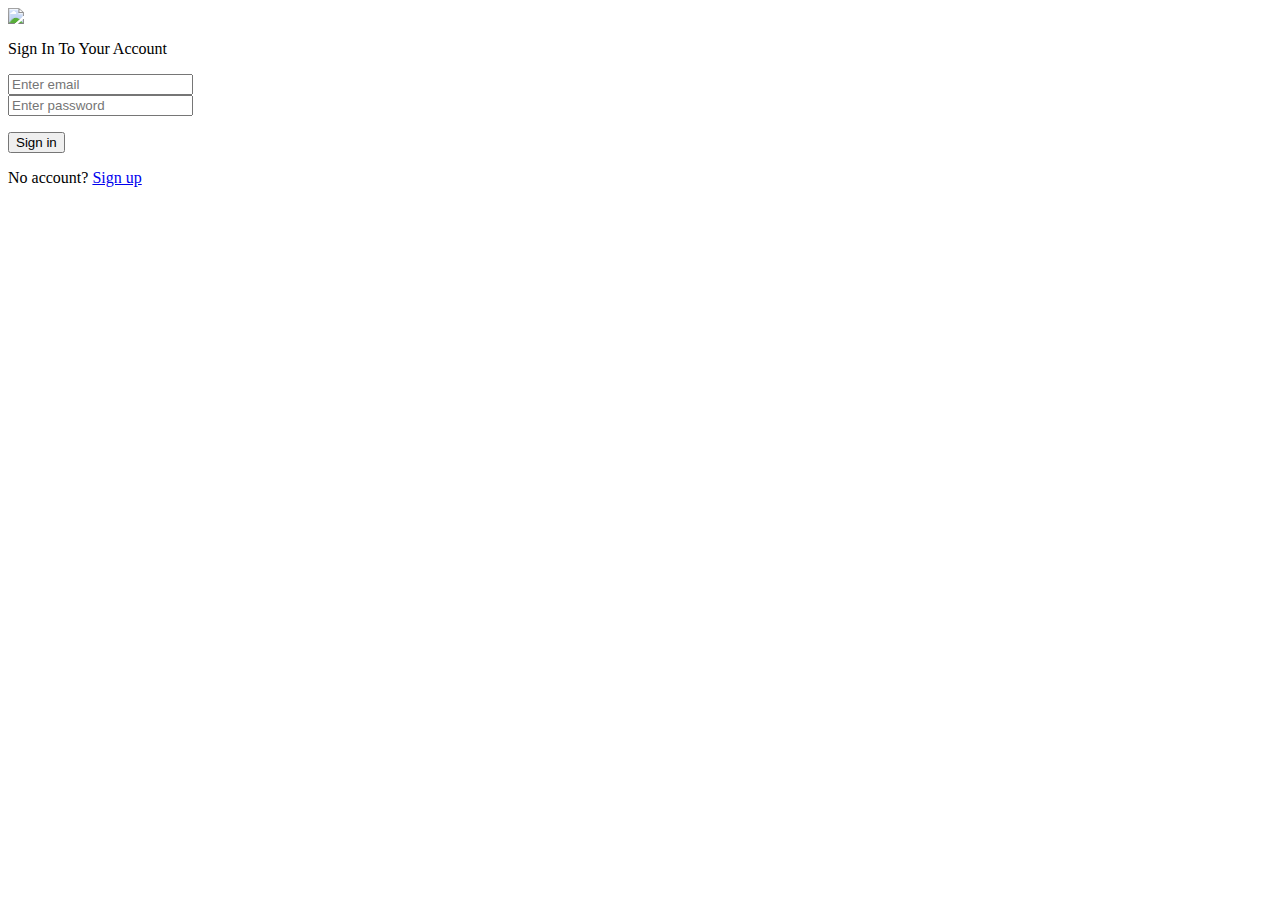
==== index.html @ effb729a "Create index.html" ====
<html>
<head>
    <meta name="viewport" content="width=device-width">
    <script src='file:///android_asset/app.js'></script>
    <link rel="stylesheet" href="login.css">
    
    <style>
      @import url('https://fonts.googleapis.com/css2?family=Aboreto&display=swap');
      @import url('https://fonts.googleapis.com/css2?family=Bungee+Spice&display=swap');
    </style>
    
    <link rel="stylesheet" href="https://unpkg.com/leaflet@1.9.4/dist/leaflet.css"
     integrity="sha256-p4NxAoJBhIIN+hmNHrzRCf9tD/miZyoHS5obTRR9BMY="
     crossorigin=""/>
     
      <script src="https://unpkg.com/leaflet@1.9.4/dist/leaflet.js"
     integrity="sha256-20nQCchB9co0qIjJZRGuk2/Z9VM+kNiyxNV1lvTlZBo="
     crossorigin=""></script>
     
     
    <script src="https://www.gstatic.com/firebasejs/8.3.2/firebase-app.js"></script>
    <script src="https://www.gstatic.com/firebasejs/8.3.2/firebase-auth.js"></script>

    
</head>
	
<body>





      <image class="icon" src="https://cdn3.iconfinder.com/data/icons/modern-3d-illustration-on-various-topics/128/7.png"></image>




  <form class="form">
        
            <p class="form-title">Sign In To Your Account</p>
           
            <div class="input-container">
                 <input placeholder="Enter email" type="email" id="email">
            </div>
            
            <div class="input-container">
                 <input placeholder="Enter password" type="password" id="passwordIn">
            </div>
         

        
   </form>


            <button class="submit" onClick="login()"> Sign in </button>


        <p class="signup-link"> No account? <a href="signUp.html">Sign up</a> </p>

<script>


function login(){


    var firebaseConfig = {
      apiKey: "AIzaSyD09GeejzBofXCWBs_GBj8rDtIEDHd0O98",
      authDomain: "https://www.google.com",
      projectId: "masele-33a46",
      storageBucket: "YOUR_STORAGE_BUCKET",
      messagingSenderId: "200216185593",
      appId: "YOUR_APP_ID"
    };
    firebase.initializeApp(firebaseConfig);
    
    
      var email = document.getElementById("email").value;
      var password = document.getElementById("passwordIn").value;

      firebase.auth().signInWithEmailAndPassword(email, password)
        .then(function(user) {
          
          window.location.href=("https://trackmateai.github.io/ai/appHome2.html");
          
        })
        .catch(function(error) {
          console.log(error.message);
            alert("Login failed,make sure you have an active Account");
        });
    
    

}



</script>











  </body>
</html>
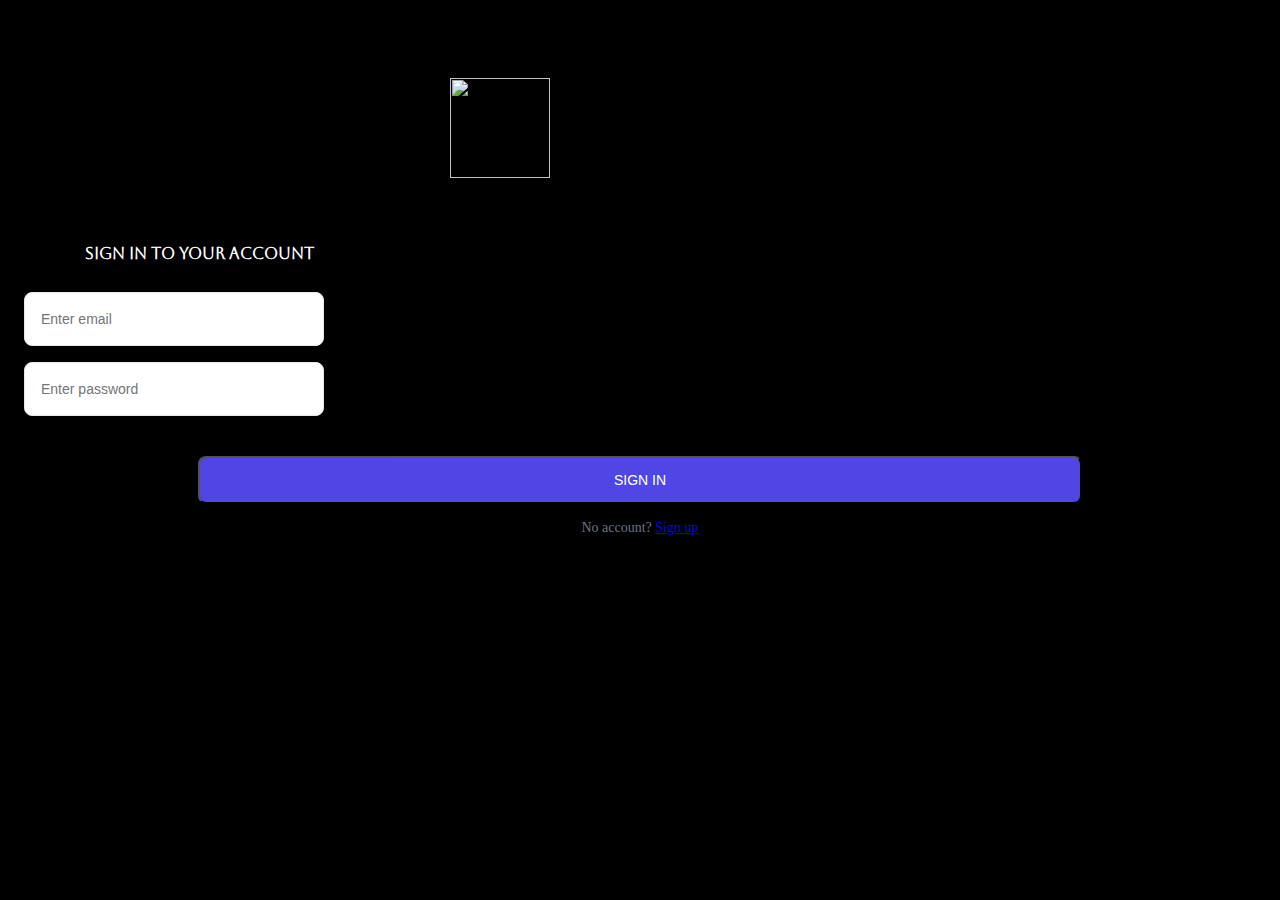
==== commit c271dbba: "Update index.html" ====
--- a/index.html
+++ b/index.html
@@ -2,7 +2,7 @@
 <head>
     <meta name="viewport" content="width=device-width">
     <script src='file:///android_asset/app.js'></script>
-    <link rel="stylesheet" href="login.css">
+    <link rel="stylesheet" href="index.css">
     
     <style>
       @import url('https://fonts.googleapis.com/css2?family=Aboreto&display=swap');
--- a/index.css
+++ b/index.css
@@ -0,0 +1,98 @@
+body
+{
+  background: #000000;
+}
+
+
+
+.icon{
+    position: relative;
+    width: 100px;
+    left: 35%;
+    padding-top: 70px;
+}
+
+
+.form {
+  position: relative;
+  background-color: #000000;
+  display: block;
+  padding: 1rem;
+  max-width: 350px;
+  border-radius: 0.5rem;
+  box-shadow: 0 10px 15px -3px rgba(0, 0, 0, 0.1), 0 4px 6px -2px rgba(0, 0, 0, 0.05);
+  margin-top: 30px;
+}
+
+.form-title {
+  font-size: 1.0rem;
+  line-height: 1.75rem;
+  font-weight: 600;
+  text-align: center;
+  color: #fff;
+  font-family: 'Aboreto', cursive;
+}
+
+.input-container {
+  position: relative;
+}
+
+.input-container input, .form button {
+  outline: none;
+  border: 1px solid #e5e7eb;
+  margin: 8px 0;
+}
+
+.input-container input {
+  background-color: #fff;
+  padding: 1rem;
+  padding-right: 3rem;
+  font-size: 0.875rem;
+  line-height: 1.25rem;
+  width: 300px;
+  border-radius: 0.5rem;
+  box-shadow: 0 1px 2px 0 rgba(0, 0, 0, 0.05);
+}
+
+.submit {
+  display: block;
+  padding-top: 0.75rem;
+  padding-bottom: 0.75rem;
+  padding-left: 1.0rem;
+  padding-right: 1.0rem;
+  background-color: #4F46E5;
+  color: #ffffff;
+  font-size: 0.875rem;
+  line-height: 1.25rem;
+  font-weight: 500;
+  width: 70%;
+  border-radius: 0.5rem;
+  text-transform: uppercase;
+  margin-left: 15%;
+}
+
+.signup-link {
+  color: #6B7280;
+  font-size: 0.875rem;
+  line-height: 1.25rem;
+  text-align: center;
+}
+
+.signup-link a {
+  text-decoration: underline;
+}
+
+
+
+
+
+
+
+
+
+
+
+
+
+
+
